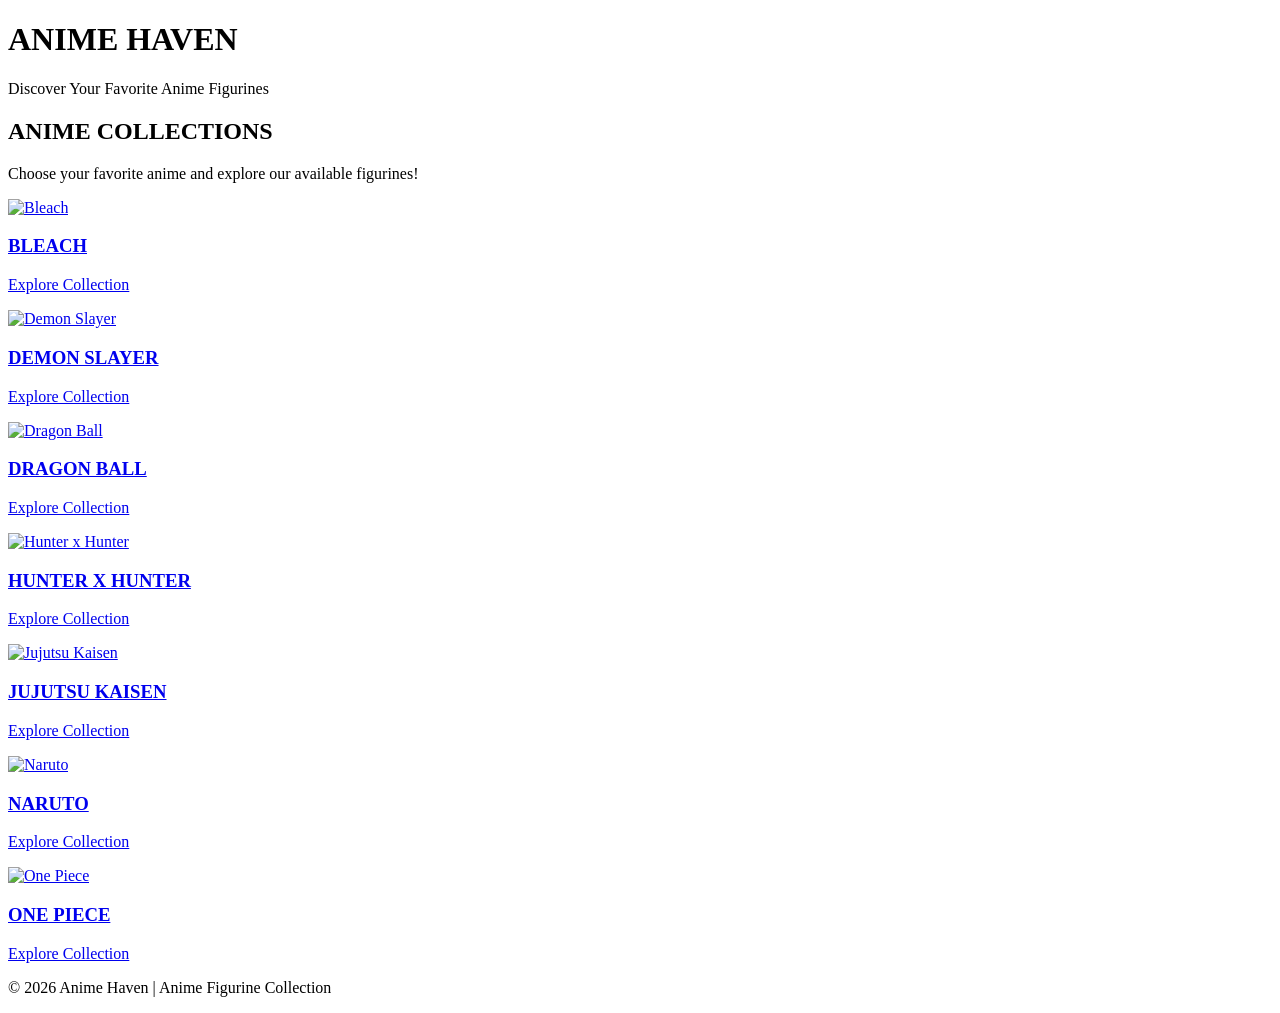
==== index.html @ 1d89ee96 "VERSION 01.11.06" ====
<!DOCTYPE html>
<html>
<head>
    <title>Anime Haven</title>
    <link rel="stylesheet" href="index.css">
</head>

<body>

    <header>
        <h1>ANIME HAVEN</h1>
        <p>Discover Your Favorite Anime Figurines</p>
    </header>

    <main>

        <section class="welcome">
            <h2>ANIME COLLECTIONS</h2>
            <p>Choose your favorite anime and explore our available figurines!</p>
        </section>

        <section class="gallery">

            <a href="bleach.html" class="anime-card">
                <img src="bleach/bleach-bg.jpg" alt="Bleach">
                <h3>BLEACH</h3>
                <p>Explore Collection</p>
            </a>

            <a href="demon slayer.html" class="anime-card">
                <img src="demon slayer/ds-bg.jpg" alt="Demon Slayer">
                <h3>DEMON SLAYER</h3>
                <p>Explore Collection</p>
            </a>

            <a href="dbz.html" class="anime-card">
                <img src="dragon ball/dbz-bg.jpg" alt="Dragon Ball">
                <h3>DRAGON BALL</h3>
                <p>Explore Collection</p>
            </a>

            <a href="hxh.html" class="anime-card">
                <img src="hxh/hxh-bg.jpg" alt="Hunter x Hunter">
                <h3>HUNTER X HUNTER</h3>
                <p>Explore Collection</p>
            </a>

            <a href="jjk.html" class="anime-card">
                <img src="jjk/jjk-bg.jpg" alt="Jujutsu Kaisen">
                <h3>JUJUTSU KAISEN</h3>
                <p>Explore Collection</p>
            </a>

            <a href="naruto.html" class="anime-card">
                <img src="naruto/naruto-bg.jpg" alt="Naruto">
                <h3>NARUTO</h3>
                <p>Explore Collection</p>
            </a>

            <a href="one piece.html" class="anime-card">
                <img src="one piece/op-bg.jpg" alt="One Piece">
                <h3>ONE PIECE</h3>
                <p>Explore Collection</p>
            </a>

        </section>

    </main>

    <footer>
        <p>© 2026 Anime Haven | Anime Figurine Collection</p>
    </footer>
    <!--VERSION 01.11.05-->
</body>
</html>
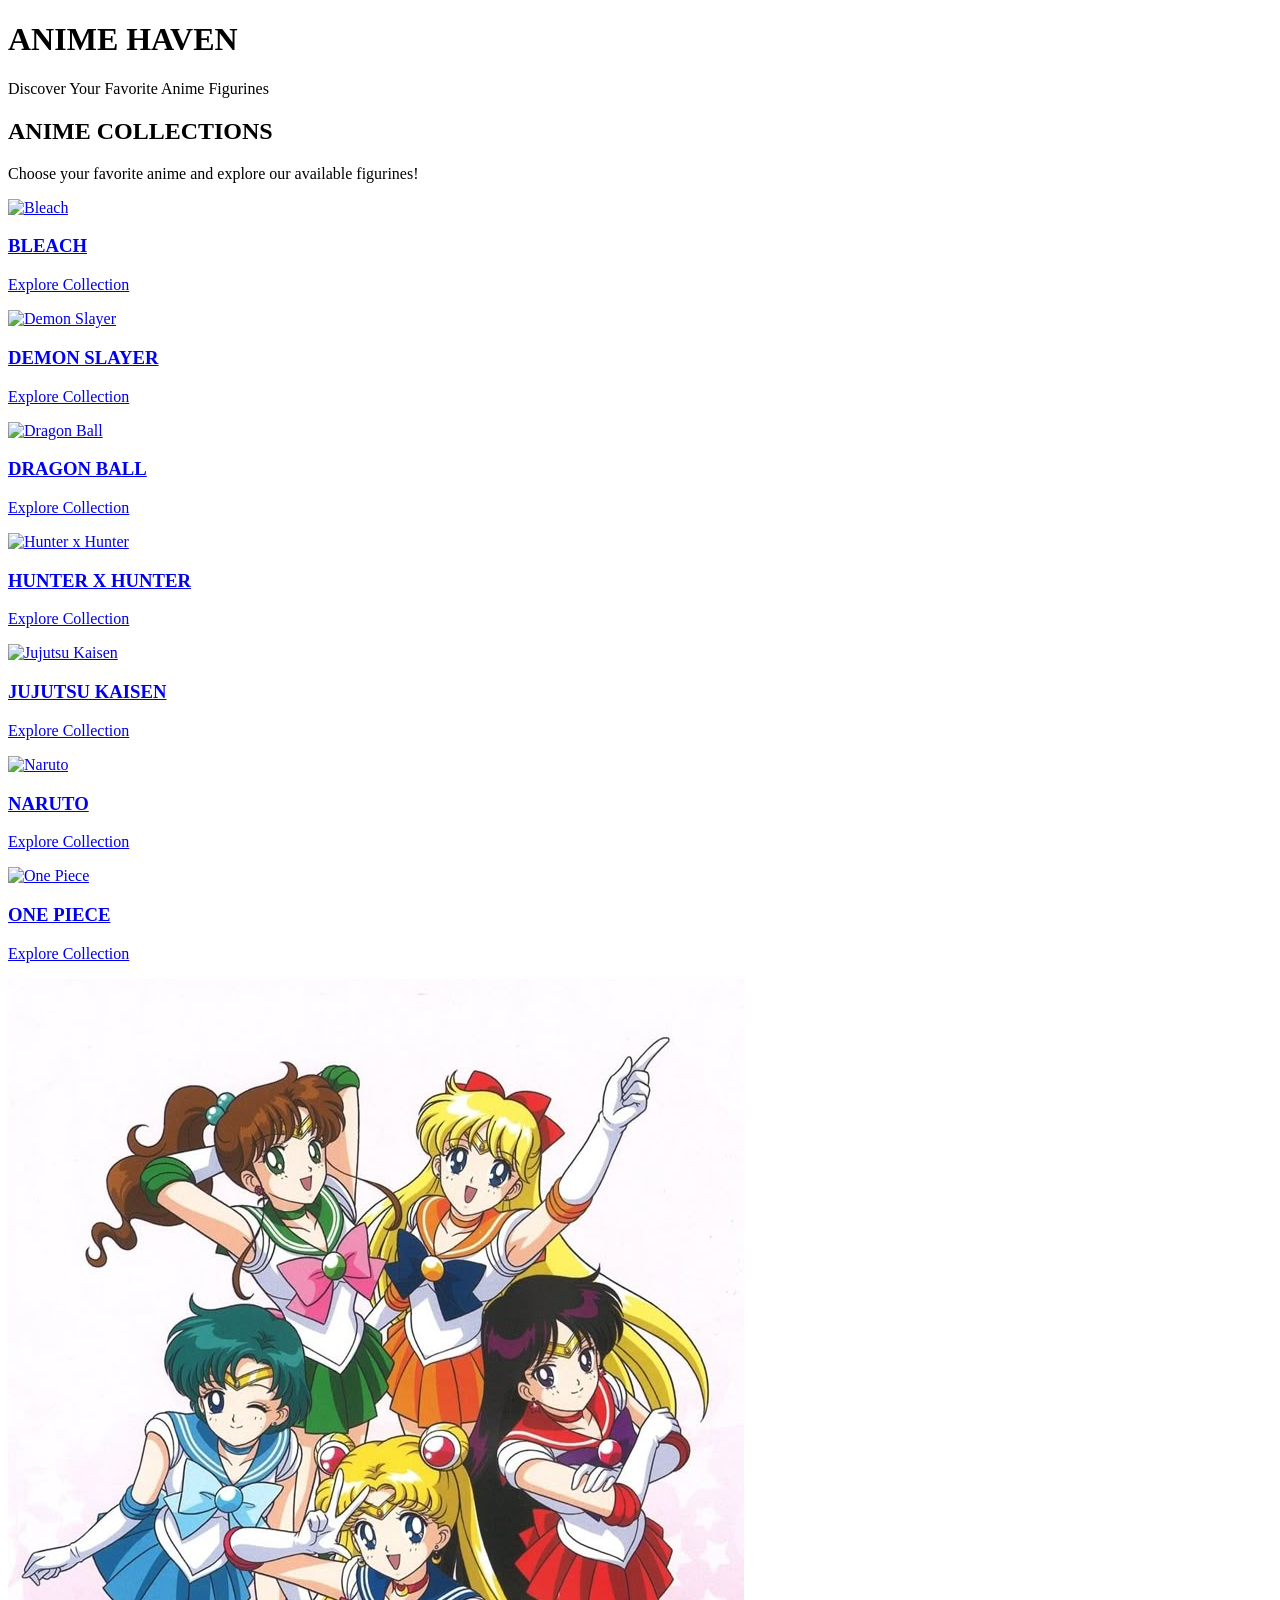
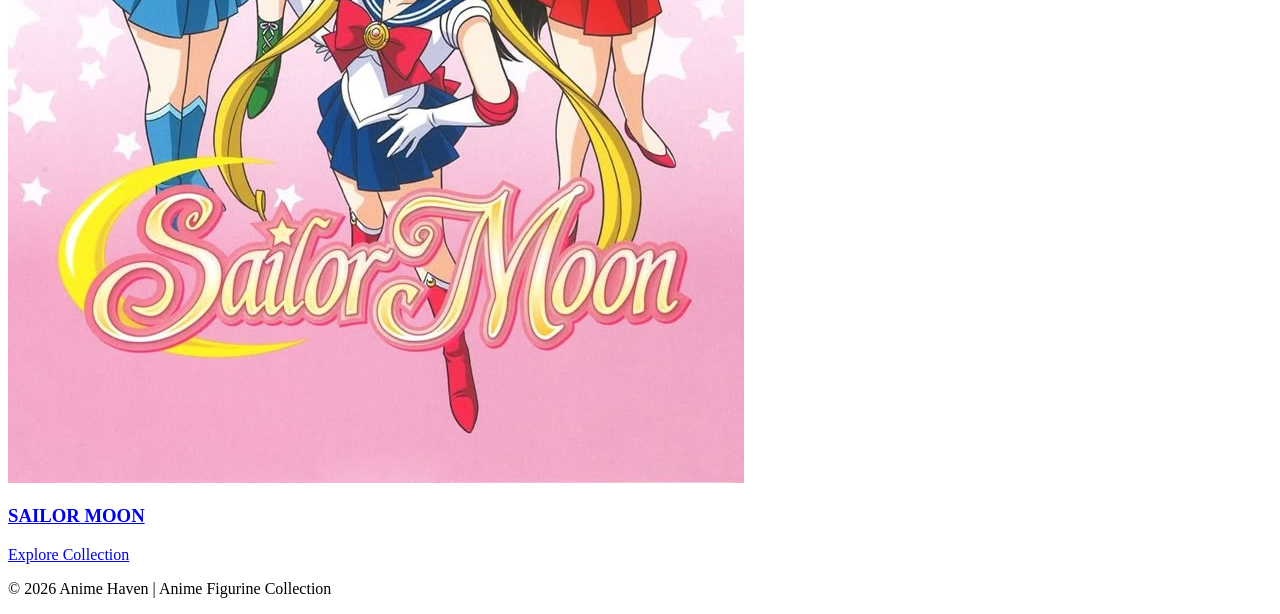
==== commit e6f6edfd: "VERSION 01.11.07" ====
--- a/index.html
+++ b/index.html
@@ -63,6 +63,12 @@
                 <p>Explore Collection</p>
             </a>
 
+            <a href="sailor moon.html" class="anime-card">
+                <img src="sailor moon/sm-bg.jpg" alt="Sailor">
+                <h3>SAILOR MOON</h3>
+                <p>Explore Collection</p>
+            </a>
+
         </section>
 
     </main>
@@ -70,6 +76,6 @@
     <footer>
         <p>© 2026 Anime Haven | Anime Figurine Collection</p>
     </footer>
-    <!--VERSION 01.11.05-->
+    <!--VERSION 01.11.07-->
 </body>
 </html>
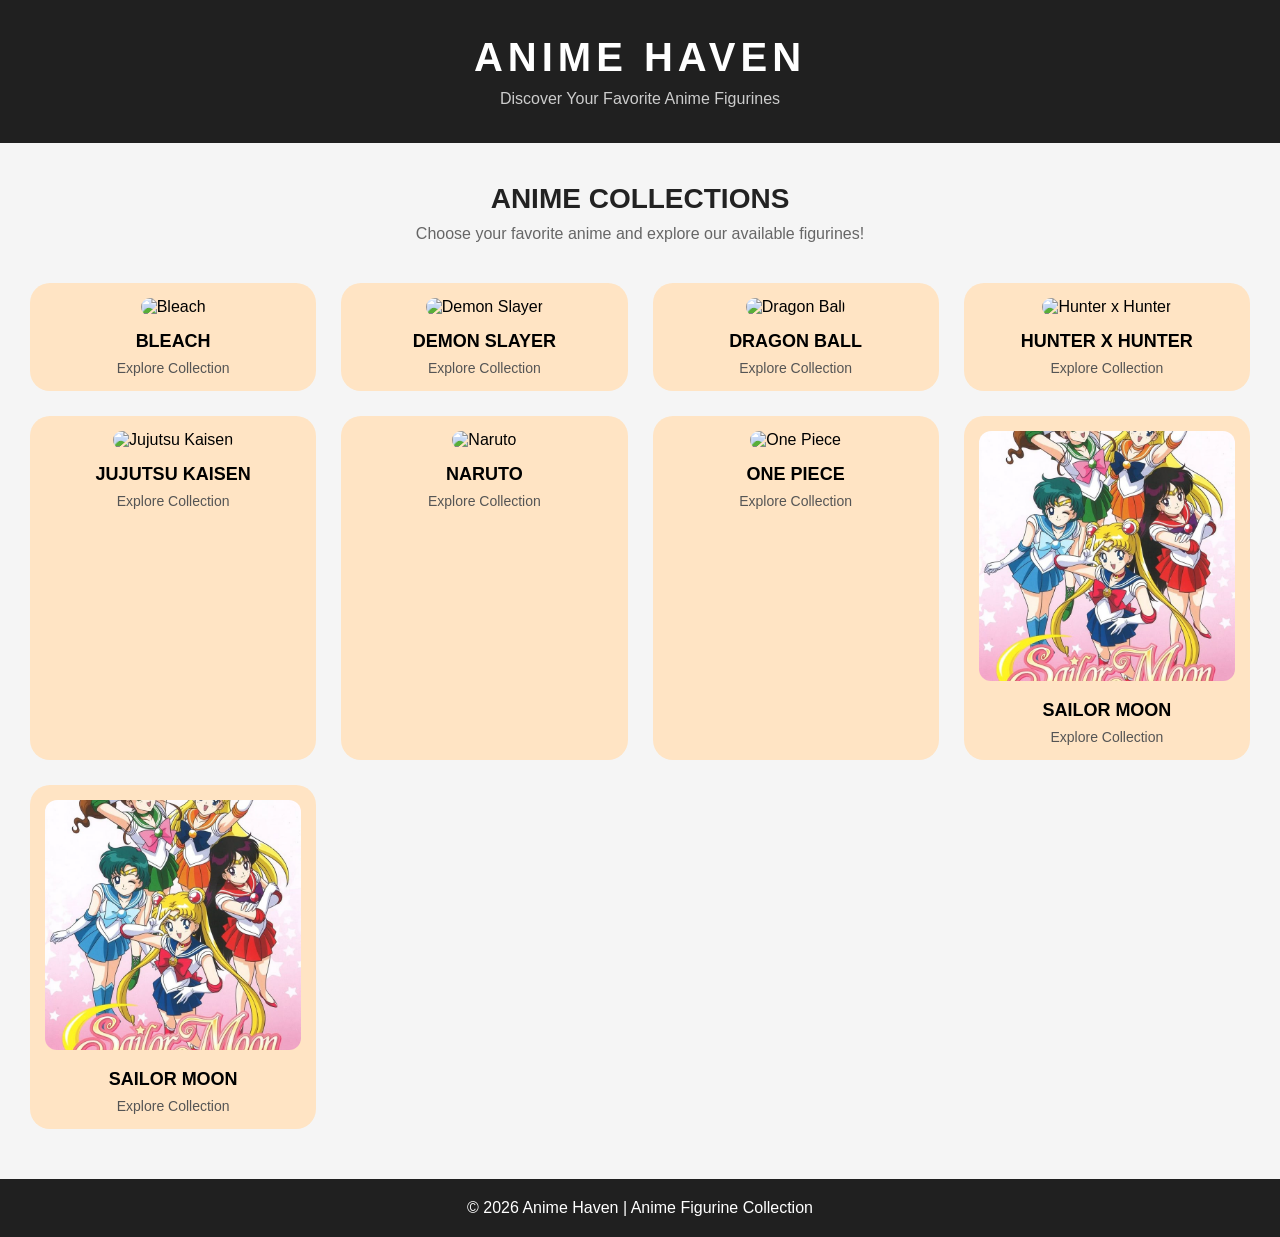
==== commit 1497bb40: "test" ====
--- a/index.html
+++ b/index.html
@@ -1,5 +1,6 @@
 <!DOCTYPE html>
 <html>
+
 <head>
     <title>Anime Haven</title>
     <link rel="stylesheet" href="index.css">
@@ -7,10 +8,14 @@
 
 <body>
 
-    <header>
-        <h1>ANIME HAVEN</h1>
-        <p>Discover Your Favorite Anime Figurines</p>
-    </header>
+    <div class="header">
+        <header>
+            <h1>ANIME HAVEN</h1>
+            <p>Discover Your Favorite Anime Figurines</p>
+        </header>
+    </div>
+
+
 
     <main>
 
@@ -69,6 +74,12 @@
                 <p>Explore Collection</p>
             </a>
 
+            <a href="sailor moon.html" class="anime-card">
+                <img src="sailor moon/sm-bg.jpg" alt="Sailor">
+                <h3>SAILOR MOON</h3>
+                <p>Explore Collection</p>
+            </a>
+
         </section>
 
     </main>
@@ -78,4 +89,5 @@
     </footer>
     <!--VERSION 01.11.07-->
 </body>
-</html>
+
+</html>
--- a/index.css
+++ b/index.css
@@ -0,0 +1,112 @@
+
+* {
+    margin: 0;
+    padding: 0;
+    box-sizing: border-box;
+}
+
+body {
+    font-family: Arial, sans-serif;
+    background-color: #f5f5f5;
+    color: #222;
+}
+
+/* HEADER */
+header {
+    background-color: #202020;
+    color: white;
+    text-align: center;
+    padding: 35px;
+}
+
+header h1 {
+    font-size: 40px;
+    letter-spacing: 5px;
+}
+
+header p {
+    margin-top: 10px;
+    color: #cccccc;
+}
+
+
+/* WELCOME SECTION */
+.welcome {
+    text-align: center;
+    margin: 40px 20px;
+}
+
+.welcome h2 {
+    font-size: 28px;
+    margin-bottom: 10px;
+}
+
+.welcome p {
+    color: #666;
+}
+
+/* ANIME GALLERY */
+.gallery {
+    display: grid;
+    grid-template-columns: repeat(4, 1fr);
+    gap: 25px;
+    margin: 30px;
+}
+
+/* ANIME CARDS */
+.anime-card {
+    background-color: bisque;
+    padding: 15px;
+    border-radius: 20px;
+    text-align: center;
+    text-decoration: none;
+    color: black;
+    transition: 0.3s;
+}
+
+.anime-card img {
+    width: 100%;
+    height: 250px;
+    object-fit: cover;
+    border-radius: 12px;
+}
+
+.anime-card h3 {
+    margin-top: 15px;
+    font-size: 18px;
+}
+
+.anime-card p {
+    margin-top: 8px;
+    color: #555;
+    font-size: 14px;
+}
+
+/* HOVER EFFECT */
+.anime-card:hover {
+    transform: translateY(-8px);
+    background-color: #ffd4a5;
+    box-shadow: 0 8px 20px #00000030;
+}
+
+/* FOOTER */
+footer {
+    background-color: #202020;
+    color: white;
+    text-align: center;
+    padding: 20px;
+    margin-top: 50px;
+}
+
+/* RESPONSIVE DESIGN */ 
+@media screen and (max-width: 900px) {
+    .gallery {
+        grid-template-columns: repeat(2, 1fr);
+    }
+}
+
+@media screen and (max-width: 500px) {
+    .gallery {
+        grid-template-columns: 1fr;
+    }
+}
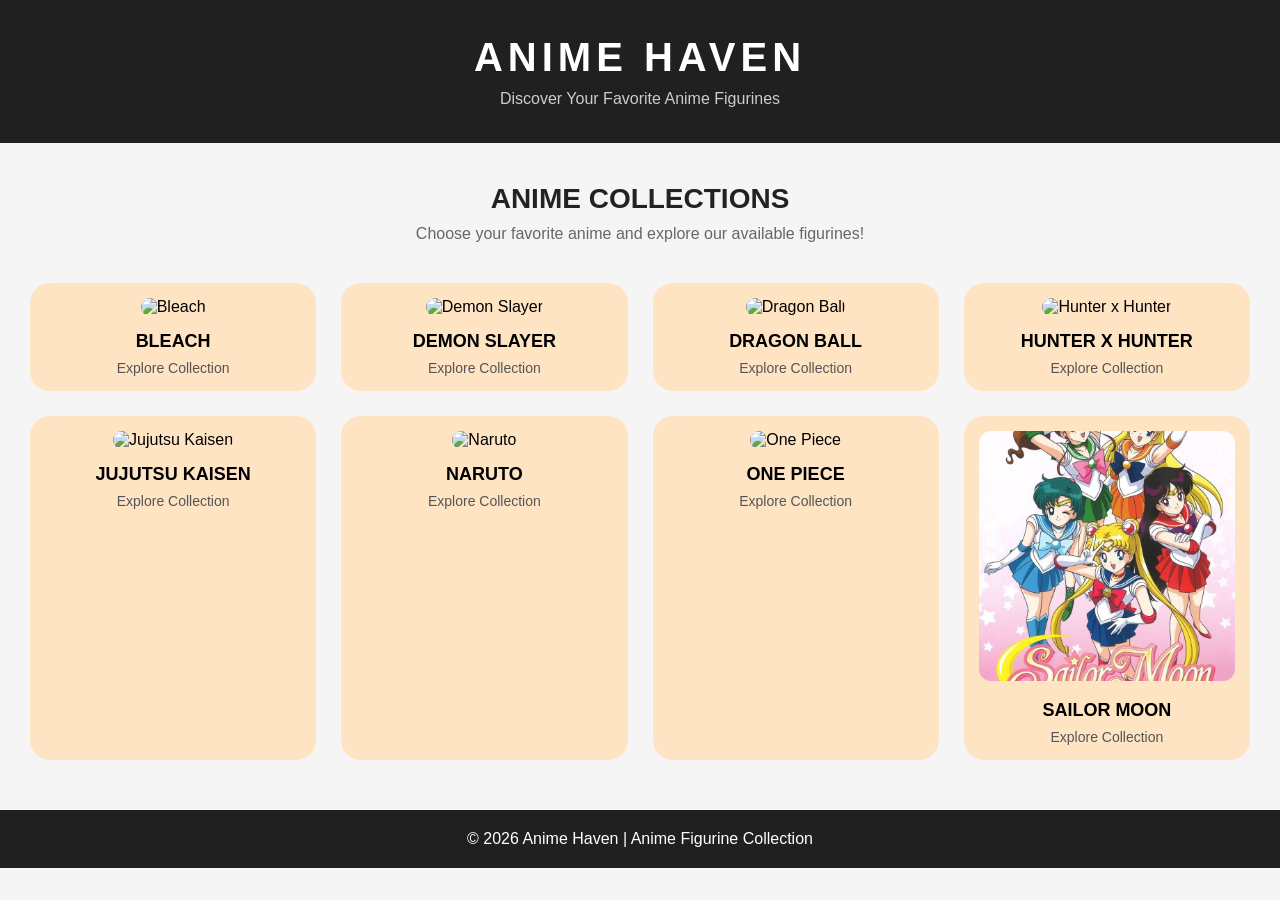
==== commit 6df25599: "VERSION 01.11.07" ====
--- a/index.html
+++ b/index.html
@@ -74,12 +74,6 @@
                 <p>Explore Collection</p>
             </a>
 
-            <a href="sailor moon.html" class="anime-card">
-                <img src="sailor moon/sm-bg.jpg" alt="Sailor">
-                <h3>SAILOR MOON</h3>
-                <p>Explore Collection</p>
-            </a>
-
         </section>
 
     </main>
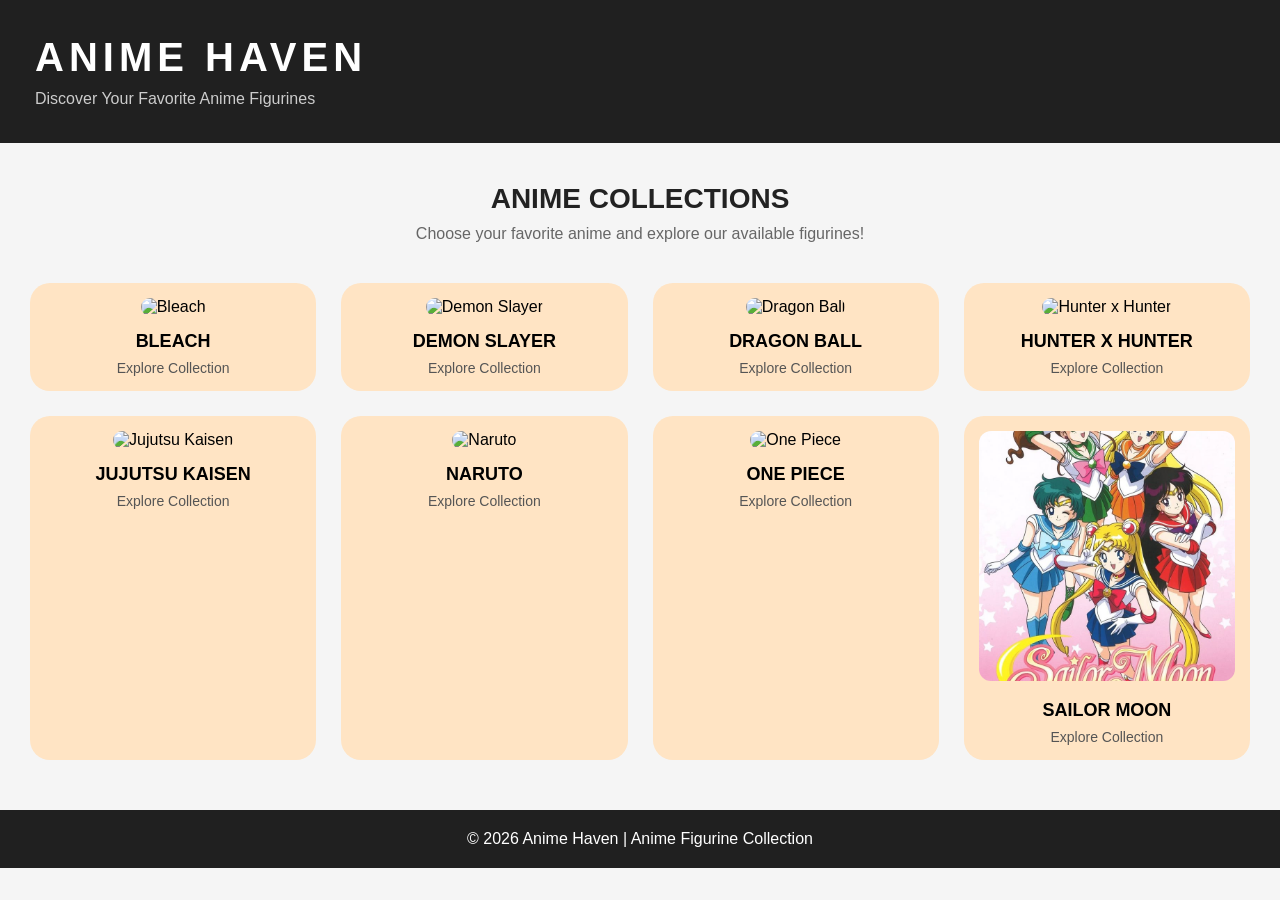
==== commit 0bb7826b: "meta" ====
--- a/index.html
+++ b/index.html
@@ -1,7 +1,9 @@
 <!DOCTYPE html>
-<html>
+<html lang="en">
 
 <head>
+    <meta charset="UTF-8">
+    <meta name="viewport" content="width=device-width, initial-scale=1.0">
     <title>Anime Haven</title>
     <link rel="stylesheet" href="index.css">
 </head>
@@ -14,8 +16,6 @@
             <p>Discover Your Favorite Anime Figurines</p>
         </header>
     </div>
-
-
 
     <main>
 
--- a/index.css
+++ b/index.css
@@ -15,7 +15,7 @@
 header {
     background-color: #202020;
     color: white;
-    text-align: center;
+    text-align: left;
     padding: 35px;
 }
 
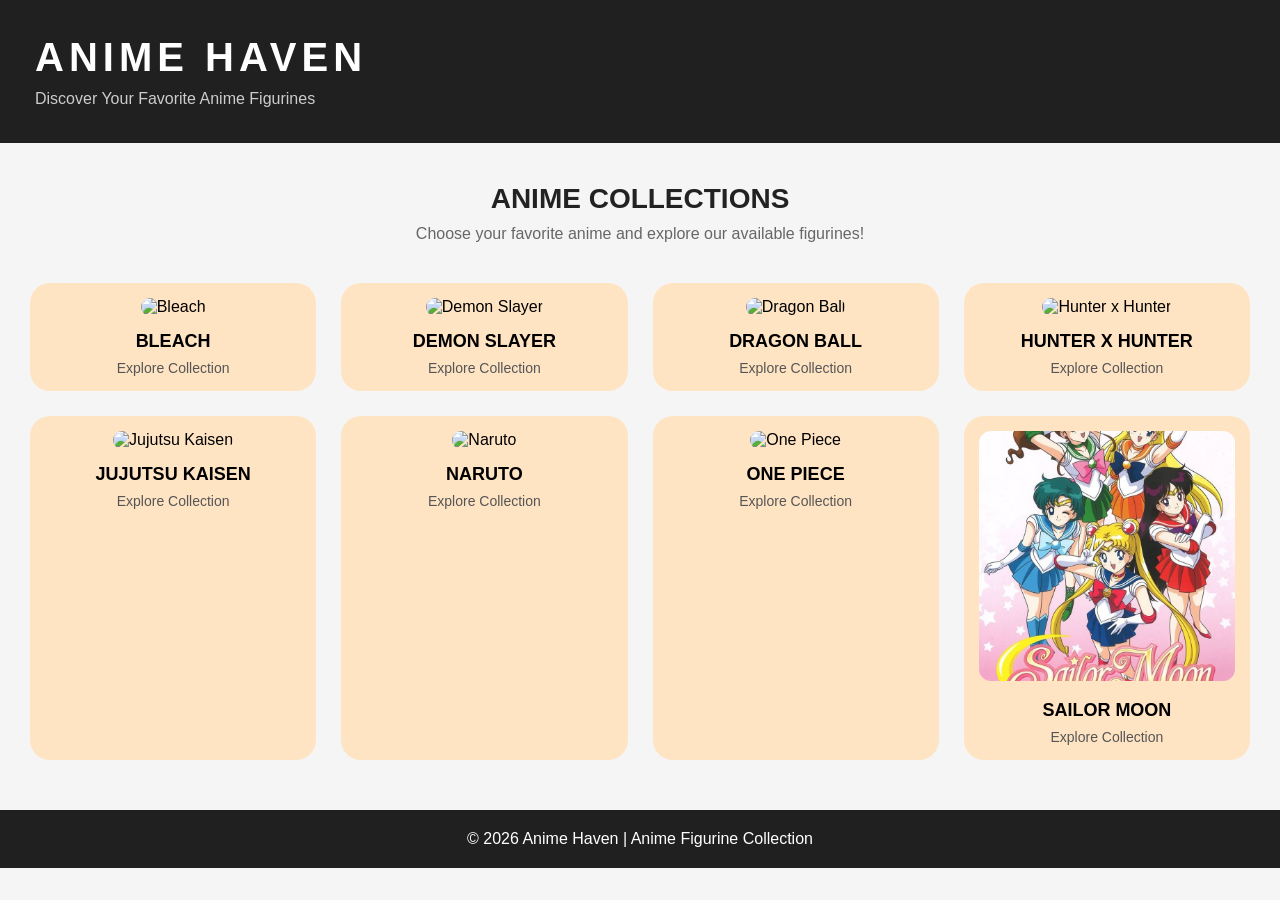
==== commit 6418facf: "VERSION 01.11.09 Added Many Improvements" ====
--- a/index.html
+++ b/index.html
@@ -14,6 +14,7 @@
         <header>
             <h1>ANIME HAVEN</h1>
             <p>Discover Your Favorite Anime Figurines</p>
+            <a href="https://www.facebook.com/jan.garcia.898792"></a>
         </header>
     </div>
 
@@ -81,7 +82,7 @@
     <footer>
         <p>© 2026 Anime Haven | Anime Figurine Collection</p>
     </footer>
-    <!--VERSION 01.11.07-->
+    <!--VERSION 01.11.09-->
 </body>
 
 </html>
